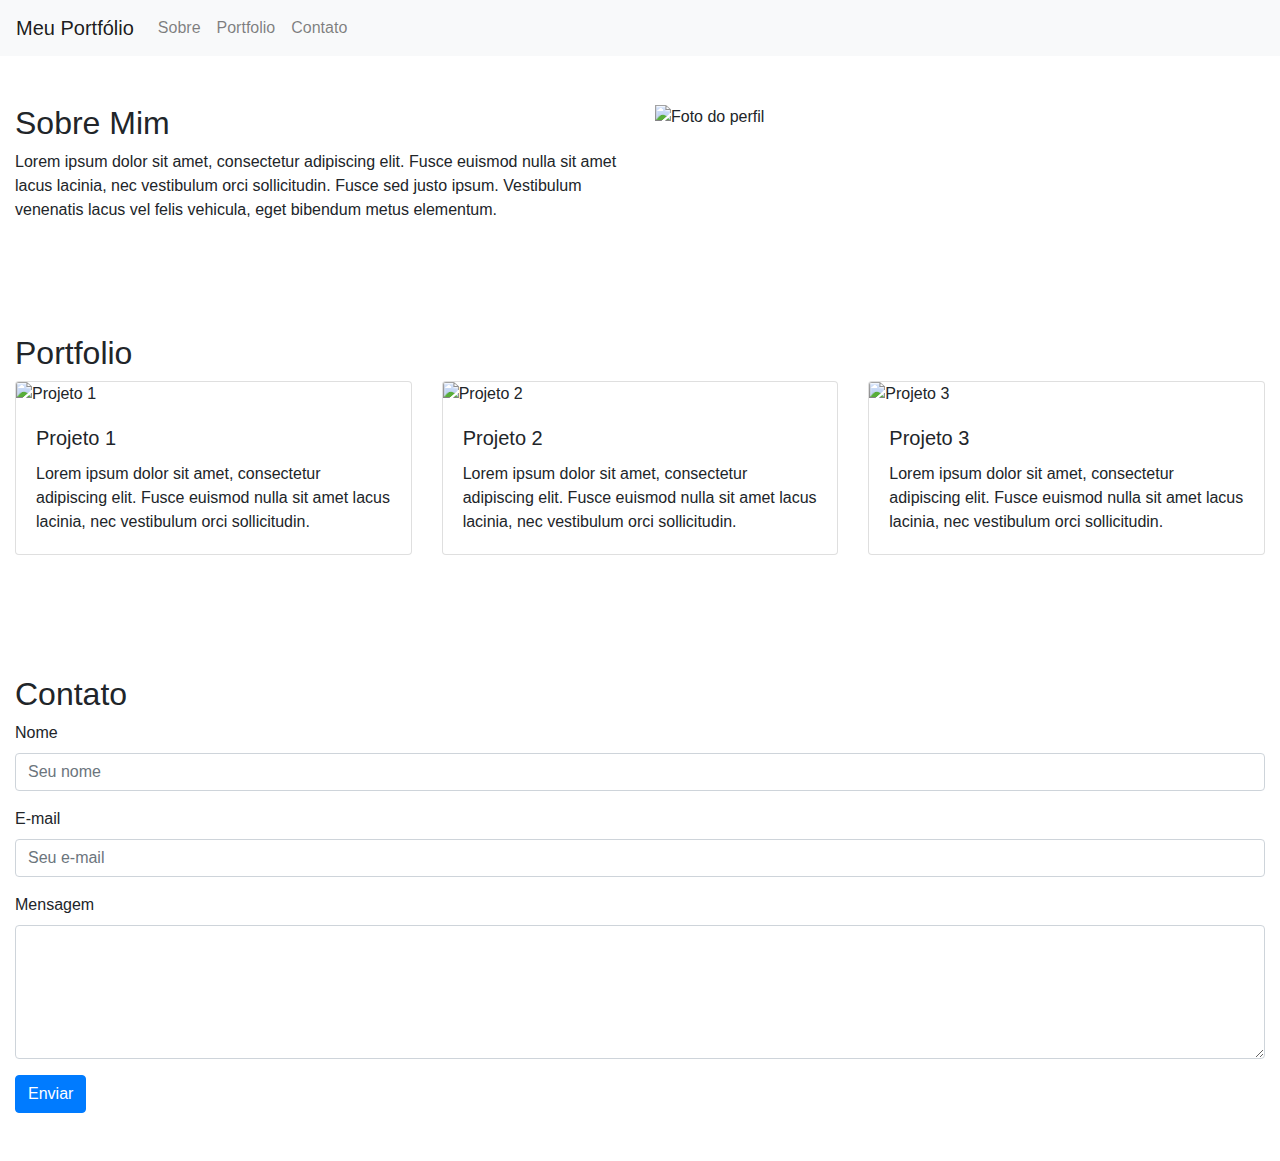
==== gpttestes/Site Experimental/index.html @ e6af6e57 "Atualização de Arquivos de Estudo" ====
<!DOCTYPE html>
<html lang="pt-br">
<head>
  <meta charset="UTF-8">
  <meta name="viewport" content="width=device-width, initial-scale=1.0">
  <title>Meu Portfólio</title>
  <!-- Adicione o link para o arquivo CSS do Bootstrap -->
  <link rel="stylesheet" href="https://stackpath.bootstrapcdn.com/bootstrap/4.3.1/css/bootstrap.min.css" integrity="sha384-ggOyR0iXCbMQv3Xipma34MD+dH/1fQ784/j6cY/iJTQUOhcWr7x9JvoRxT2MZw1T" crossorigin="anonymous">
  <style>
    /* Estilos personalizados aqui */
  </style>
</head>
<body>
  <nav class="navbar navbar-expand-lg navbar-light bg-light">
    <a class="navbar-brand" href="#">Meu Portfólio</a>
    <button class="navbar-toggler" type="button" data-toggle="collapse" data-target="#navbarNav" aria-controls="navbarNav" aria-expanded="false" aria-label="Toggle navigation">
      <span class="navbar-toggler-icon"></span>
    </button>
    <div class="collapse navbar-collapse" id="navbarNav">
      <ul class="navbar-nav">
        <li class="nav-item">
          <a class="nav-link" href="#sobre">Sobre</a>
        </li>
        <li class="nav-item">
          <a class="nav-link" href="#portfolio">Portfolio</a>
        </li>
        <li class="nav-item">
          <a class="nav-link" href="#contato">Contato</a>
        </li>
      </ul>
    </div>
  </nav>

  <div class="container-fluid">
    <section id="sobre" class="py-5">
      <div class="row">
        <div class="col-md-6 order-2 order-md-1">
          <h2>Sobre Mim</h2>
          <p>Lorem ipsum dolor sit amet, consectetur adipiscing elit. Fusce euismod nulla sit amet lacus lacinia, nec vestibulum orci sollicitudin. Fusce sed justo ipsum. Vestibulum venenatis lacus vel felis vehicula, eget bibendum metus elementum. </p>
        </div>
        <div class="col-md-6 order-1 order-md-2">
          <img src="https://portal.uniasselvi.com.br/storage/app/noticia/1689/capa/400x300-20230208180946-Como%20calcular%20a%20nota%20do%20Enem.jpg" alt="Foto do perfil" class="img-fluid">
        </div>
      </div>
    </section>

    <section id="portfolio" class="py-5">
      <h2>Portfolio</h2>
      <div class="row">
        <div class="col-md-4 mb-4">
          <div class="card">
            <img src="https://portal.uniasselvi.com.br/storage/app/noticia/1689/capa/400x300-20230208180946-Como%20calcular%20a%20nota%20do%20Enem.jpg" alt="Projeto 1" class="card-img-top">
            <div class="card-body">
              <h5 class="card-title">Projeto 1</h5>
              <p class="card-text">Lorem ipsum dolor sit amet, consectetur adipiscing elit. Fusce euismod nulla sit amet lacus lacinia, nec vestibulum orci sollicitudin.</p>
            </div>
          </div>
        </div>

        <div class="col-md-4 mb-4">
          <div class="card">
            <img src="https://portal.uniasselvi.com.br/storage/app/noticia/1689/capa/400x300-20230208180946-Como%20calcular%20a%20nota%20do%20Enem.jpg" alt="Projeto 2" class="card-img-top">
            <div class="card-body">
              <h5 class="card-title">Projeto 2</h5>
              <p class="card-text">Lorem ipsum dolor sit amet, consectetur adipiscing elit. Fusce euismod nulla sit amet lacus lacinia, nec vestibulum orci sollicitudin.</p>
            </div>
          </div>
        </div>

        <div class="col-md-4 mb-4">
          <div class="card">
            <img src="https://portal.uniasselvi.com.br/storage/app/noticia/1689/capa/400x300-20230208180946-Como%20calcular%20a%20nota%20do%20Enem.jpg" alt="Projeto 3" class="card-img-top">
            <div class="card-body">
              <h5 class="card-title">Projeto 3</h5>
              <p class="card-text">Lorem ipsum dolor sit amet, consectetur adipiscing elit. Fusce euismod nulla sit amet lacus lacinia, nec vestibulum orci sollicitudin.</p>
            </div>
          </div>
        </div>
      </div>
    </section>

    <section id="contato" class="py-5">
      <h2>Contato</h2>
      <form action="">
        <div class="form-group">
          <label for="nome">Nome</label>
          <input type="text" class="form-control" id="nome" placeholder="Seu nome">
        </div>
        <div class="form-group">
          <label for="email">E-mail</label>
          <input type="email" class="form-control" id="email" placeholder="Seu e-mail">
        </div>
        <div class="form-group">
          <label for="mensagem">Mensagem</label>
          <textarea class="form-control" id="mensagem" rows="5"></textarea>
        </div>
        <button type="submit" class="btn btn-primary">Enviar</button>
      </form>
    </section>
  </div>

  <!-- Adicione o link para o arquivo JS do Bootstrap -->
  <script src="https://code.jquery.com/jquery-3.3.1.slim.min.js" integrity="sha384-q8i/X+965DzO0rT7abK41JStQIAqVgRVzpbzo5smXKp4YfRvH+8abtTE1Pi6jizo" crossorigin="anonymous"></script>
  <script src="https://cdnjs.cloudflare.com/ajax/libs/popper.js/1.14.7/umd/popper.min.js" integrity="sha384-UO2eT0CpHqdSJQ6hJty5KVphtPhzWj9WO1clHTMGa3JDZwrnQq4sF86dIHNDz0W1" crossorigin="anonymous"></script>
  <script src="https://stackpath.bootstrapcdn.com/bootstrap/4.3.1/js/bootstrap.min.js" integrity="sha384-JjSmVgyd0p3pXB1rRibZUAYoIIy6OrQ6VrjIEaFf/nJGzIxFDsf4x0xIM+B07jRM" crossorigin="anonymous"></script>
</body>
</html>
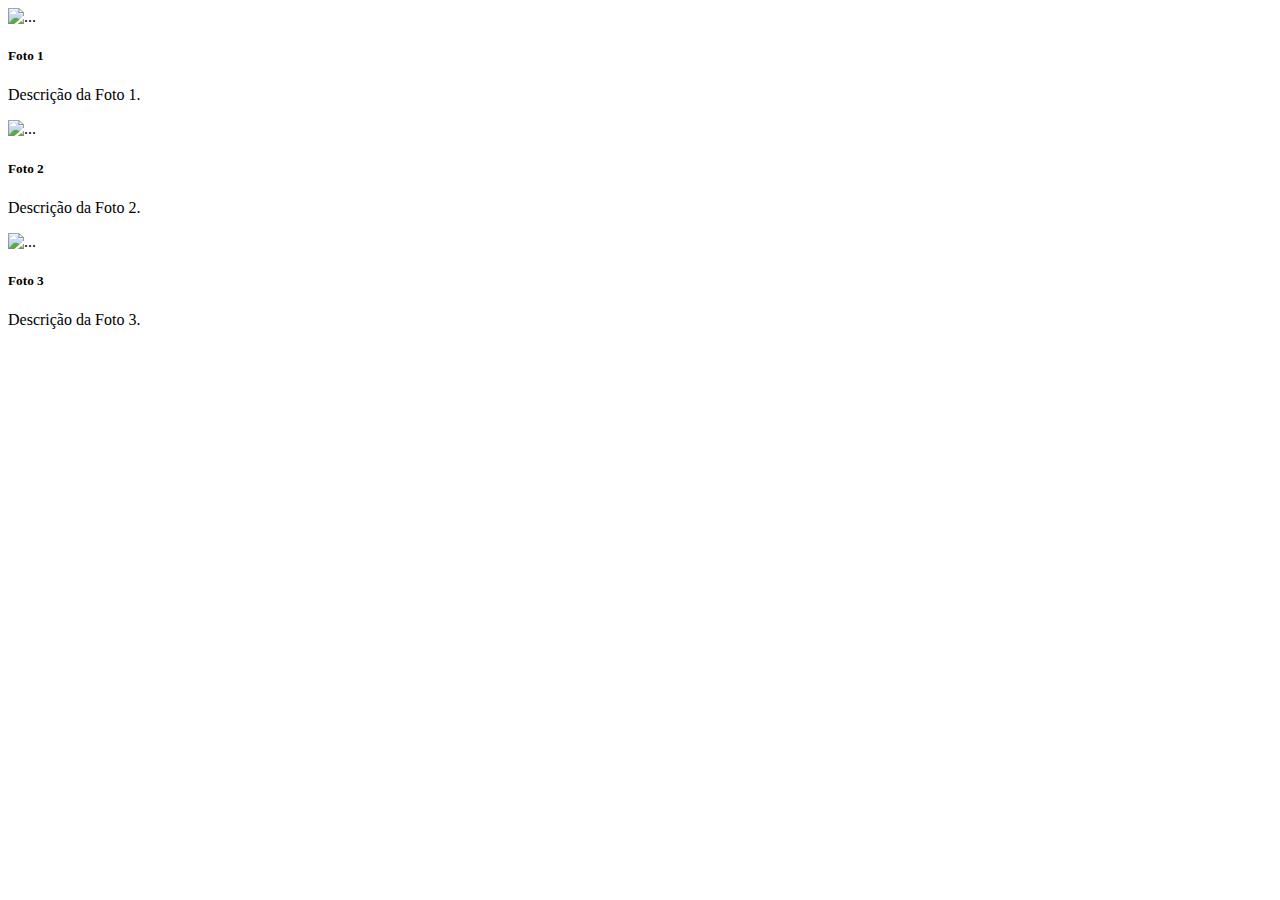
==== commit 92ac3037: "Update index.html" ====
--- a/gpttestes/Site Experimental/index.html
+++ b/gpttestes/Site Experimental/index.html
@@ -1,107 +1,58 @@
 <!DOCTYPE html>
-<html lang="pt-br">
+<html lang="en">
 <head>
   <meta charset="UTF-8">
-  <meta name="viewport" content="width=device-width, initial-scale=1.0">
-  <title>Meu Portfólio</title>
-  <!-- Adicione o link para o arquivo CSS do Bootstrap -->
-  <link rel="stylesheet" href="https://stackpath.bootstrapcdn.com/bootstrap/4.3.1/css/bootstrap.min.css" integrity="sha384-ggOyR0iXCbMQv3Xipma34MD+dH/1fQ784/j6cY/iJTQUOhcWr7x9JvoRxT2MZw1T" crossorigin="anonymous">
+  <title>Grid de Fotos</title>
+  <link rel="stylesheet" href="https://stackpath.bootstrapcdn.com/bootstrap/4.5.0/css/bootstrap.min.css"
+        integrity="sha384-OgVRvuATP1z7JjHLkuOU7Xw704+h835Lr+6QL9UvYjZE3Ipu6Tp75j7Bh/kR0pXp"
+        crossorigin="anonymous">
   <style>
-    /* Estilos personalizados aqui */
+    .card-img-top:hover {
+      transform: scale(1.2);
+    }
   </style>
 </head>
 <body>
-  <nav class="navbar navbar-expand-lg navbar-light bg-light">
-    <a class="navbar-brand" href="#">Meu Portfólio</a>
-    <button class="navbar-toggler" type="button" data-toggle="collapse" data-target="#navbarNav" aria-controls="navbarNav" aria-expanded="false" aria-label="Toggle navigation">
-      <span class="navbar-toggler-icon"></span>
-    </button>
-    <div class="collapse navbar-collapse" id="navbarNav">
-      <ul class="navbar-nav">
-        <li class="nav-item">
-          <a class="nav-link" href="#sobre">Sobre</a>
-        </li>
-        <li class="nav-item">
-          <a class="nav-link" href="#portfolio">Portfolio</a>
-        </li>
-        <li class="nav-item">
-          <a class="nav-link" href="#contato">Contato</a>
-        </li>
-      </ul>
-    </div>
-  </nav>
-
-  <div class="container-fluid">
-    <section id="sobre" class="py-5">
-      <div class="row">
-        <div class="col-md-6 order-2 order-md-1">
-          <h2>Sobre Mim</h2>
-          <p>Lorem ipsum dolor sit amet, consectetur adipiscing elit. Fusce euismod nulla sit amet lacus lacinia, nec vestibulum orci sollicitudin. Fusce sed justo ipsum. Vestibulum venenatis lacus vel felis vehicula, eget bibendum metus elementum. </p>
-        </div>
-        <div class="col-md-6 order-1 order-md-2">
-          <img src="https://portal.uniasselvi.com.br/storage/app/noticia/1689/capa/400x300-20230208180946-Como%20calcular%20a%20nota%20do%20Enem.jpg" alt="Foto do perfil" class="img-fluid">
-        </div>
-      </div>
-    </section>
-
-    <section id="portfolio" class="py-5">
-      <h2>Portfolio</h2>
-      <div class="row">
-        <div class="col-md-4 mb-4">
-          <div class="card">
-            <img src="https://portal.uniasselvi.com.br/storage/app/noticia/1689/capa/400x300-20230208180946-Como%20calcular%20a%20nota%20do%20Enem.jpg" alt="Projeto 1" class="card-img-top">
-            <div class="card-body">
-              <h5 class="card-title">Projeto 1</h5>
-              <p class="card-text">Lorem ipsum dolor sit amet, consectetur adipiscing elit. Fusce euismod nulla sit amet lacus lacinia, nec vestibulum orci sollicitudin.</p>
-            </div>
-          </div>
-        </div>
-
-        <div class="col-md-4 mb-4">
-          <div class="card">
-            <img src="https://portal.uniasselvi.com.br/storage/app/noticia/1689/capa/400x300-20230208180946-Como%20calcular%20a%20nota%20do%20Enem.jpg" alt="Projeto 2" class="card-img-top">
-            <div class="card-body">
-              <h5 class="card-title">Projeto 2</h5>
-              <p class="card-text">Lorem ipsum dolor sit amet, consectetur adipiscing elit. Fusce euismod nulla sit amet lacus lacinia, nec vestibulum orci sollicitudin.</p>
-            </div>
-          </div>
-        </div>
-
-        <div class="col-md-4 mb-4">
-          <div class="card">
-            <img src="https://portal.uniasselvi.com.br/storage/app/noticia/1689/capa/400x300-20230208180946-Como%20calcular%20a%20nota%20do%20Enem.jpg" alt="Projeto 3" class="card-img-top">
-            <div class="card-body">
-              <h5 class="card-title">Projeto 3</h5>
-              <p class="card-text">Lorem ipsum dolor sit amet, consectetur adipiscing elit. Fusce euismod nulla sit amet lacus lacinia, nec vestibulum orci sollicitudin.</p>
-            </div>
+  <div class="container my-5">
+    <div class="row">
+      <div class="col-md-4 mb-4">
+        <div class="card">
+          <img src="https://picsum.photos/id/1018/400/250" class="card-img-top" alt="...">
+          <div class="card-body">
+            <h5 class="card-title">Foto 1</h5>
+            <p class="card-text">Descrição da Foto 1.</p>
           </div>
         </div>
       </div>
-    </section>
-
-    <section id="contato" class="py-5">
-      <h2>Contato</h2>
-      <form action="">
-        <div class="form-group">
-          <label for="nome">Nome</label>
-          <input type="text" class="form-control" id="nome" placeholder="Seu nome">
+      <div class="col-md-4 mb-4">
+        <div class="card">
+          <img src="https://picsum.photos/id/1025/400/250" class="card-img-top" alt="...">
+          <div class="card-body">
+            <h5 class="card-title">Foto 2</h5>
+            <p class="card-text">Descrição da Foto 2.</p>
+          </div>
         </div>
-        <div class="form-group">
-          <label for="email">E-mail</label>
-          <input type="email" class="form-control" id="email" placeholder="Seu e-mail">
+      </div>
+      <div class="col-md-4 mb-4">
+        <div class="card">
+          <img src="https://picsum.photos/id/1015/400/250" class="card-img-top" alt="...">
+          <div class="card-body">
+            <h5 class="card-title">Foto 3</h5>
+            <p class="card-text">Descrição da Foto 3.</p>
+          </div>
         </div>
-        <div class="form-group">
-          <label for="mensagem">Mensagem</label>
-          <textarea class="form-control" id="mensagem" rows="5"></textarea>
-        </div>
-        <button type="submit" class="btn btn-primary">Enviar</button>
-      </form>
-    </section>
+      </div>
+    </div>
   </div>
 
-  <!-- Adicione o link para o arquivo JS do Bootstrap -->
-  <script src="https://code.jquery.com/jquery-3.3.1.slim.min.js" integrity="sha384-q8i/X+965DzO0rT7abK41JStQIAqVgRVzpbzo5smXKp4YfRvH+8abtTE1Pi6jizo" crossorigin="anonymous"></script>
-  <script src="https://cdnjs.cloudflare.com/ajax/libs/popper.js/1.14.7/umd/popper.min.js" integrity="sha384-UO2eT0CpHqdSJQ6hJty5KVphtPhzWj9WO1clHTMGa3JDZwrnQq4sF86dIHNDz0W1" crossorigin="anonymous"></script>
-  <script src="https://stackpath.bootstrapcdn.com/bootstrap/4.3.1/js/bootstrap.min.js" integrity="sha384-JjSmVgyd0p3pXB1rRibZUAYoIIy6OrQ6VrjIEaFf/nJGzIxFDsf4x0xIM+B07jRM" crossorigin="anonymous"></script>
+  <script src="https://code.jquery.com/jquery-3.5.1.slim.min.js"
+          integrity="sha384-DfXdz2htPH0lsSSs5nCTpuj/zy4C+OGpamoFVy38MVBnE+IbbVYUew+OrCXaRkfj"
+          crossorigin="anonymous"></script>
+  <script src="https://cdn.jsdelivr.net/npm/@popperjs/core@2.9.3/dist/umd/popper.min.js"
+          integrity="sha384-h54rkgjKmT1TlmSpdQGdjjK92xLZiWkf8HTvRJQ2/+pi1VlO3qWE8sjvYkkE89uU"
+          crossorigin="anonymous"></script>
+  <script src="https://stackpath.bootstrapcdn.com/bootstrap/4.5.0/js/bootstrap.min.js"
+          integrity="sha384-OgVRvuATP1z7JjHLkuOU7Xw704+h835Lr+6QL9UvYjZE3Ipu6Tp75j7Bh/kR0pXp"
+          crossorigin="anonymous"></script>
 </body>
 </html>
